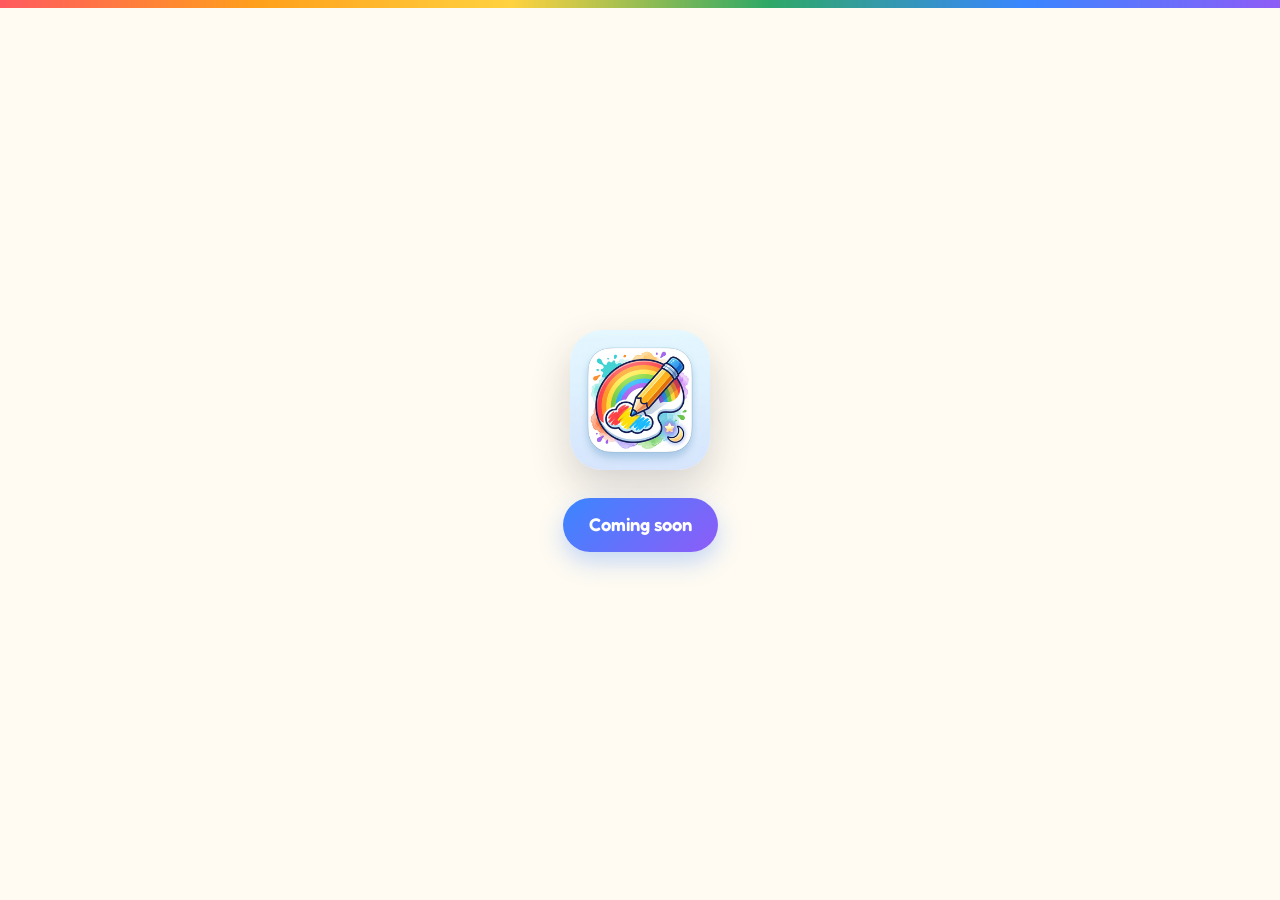
==== index.html @ 2440dd01 "Add files via upload" ====
<!doctype html>
<html lang="en">
<head>
<meta charset="utf-8">
<meta name="viewport" content="width=device-width, initial-scale=1">
<title>Color Me Fun &amp; Notes – Coming Soon</title>
<meta name="description" content="Coming soon.">
<link rel="icon" href="images/favicon.png">
<link rel="apple-touch-icon" href="images/apple-touch-icon.png">
<link rel="preconnect" href="https://fonts.googleapis.com"><link rel="preconnect" href="https://fonts.gstatic.com" crossorigin>
<link href="https://fonts.googleapis.com/css2?family=Fredoka:wght@500;600&family=Nunito:wght@400;700;800;900&display=swap" rel="stylesheet">
<link rel="stylesheet" href="styles.css">
<style>
  body{min-height:100vh;display:flex;flex-direction:column}
  .soon{flex:1;display:flex;align-items:center;justify-content:center;padding:56px 20px;text-align:center}
  .soon .inner{max-width:640px}
  .soon img.icon{width:140px;height:140px;border-radius:32px;margin:0 auto 28px;box-shadow:0 18px 40px rgba(43,45,66,.2)}
  .soon h1 .c1{color:var(--red)} .soon h1 .c2{color:var(--blue)} .soon h1 .c3{color:var(--green)}
  .soon .lead{font-size:1.2rem;color:var(--soft);margin-bottom:26px}
  .pill{display:inline-block;background:linear-gradient(135deg,var(--blue),var(--purple));color:#fff;font-family:"Fredoka",sans-serif;font-weight:600;font-size:1.15rem;padding:12px 26px;border-radius:999px;margin-bottom:26px;box-shadow:0 10px 24px rgba(58,134,255,.3)}
  .soon .note{margin-bottom:30px}
  .soon .links{display:flex;gap:12px;justify-content:center;flex-wrap:wrap}
</style>
</head>
<body>
<div class="rainbow"></div>
<main class="soon">
  <div class="inner">
    <img class="icon" src="images/app-icon.png" alt="Color Me Fun &amp; Notes app icon">
    <div class="pill">Coming soon</div>
  </div>
</main>
</body>
</html>
---- styles.css ----
:root{
  --cream:#FFFBF2; --paper:#FFFFFF; --ink:#2B2D42; --soft:#5C607A;
  --red:#FF5A5F; --orange:#FF9F1C; --yellow:#FFD23F; --green:#2FA866; --blue:#3A86FF; --purple:#8E5CF7; --pink:#FF7EB6;
  --radius:24px; --shadow:0 10px 30px rgba(43,45,66,.10);
}
*{box-sizing:border-box}
html{scroll-behavior:smooth}
body{margin:0;background:var(--cream);color:var(--ink);font-family:"Nunito",system-ui,-apple-system,sans-serif;font-size:18px;line-height:1.6}
img{max-width:100%;height:auto;display:block}
a{color:var(--blue)}
h1,h2,h3{font-family:"Fredoka","Nunito",system-ui,sans-serif;line-height:1.15;margin:0 0 .5em;font-weight:600}
h1{font-size:clamp(2.3rem,5.5vw,4rem)}
h2{font-size:clamp(1.9rem,4vw,2.8rem)}
h3{font-size:1.3rem}
p{margin:0 0 1em}
.wrap{max-width:1140px;margin:0 auto;padding:0 20px}
.rainbow{height:8px;background:linear-gradient(90deg,var(--red),var(--orange),var(--yellow),var(--green),var(--blue),var(--purple))}

/* header */
header.site{position:sticky;top:0;z-index:20;background:rgba(255,251,242,.92);backdrop-filter:blur(8px);border-bottom:1px solid #F1E8D6}
header.site .wrap{display:flex;align-items:center;justify-content:space-between;gap:16px;padding-top:12px;padding-bottom:12px}
.brand{display:flex;align-items:center;gap:12px;text-decoration:none;color:var(--ink);font-family:"Fredoka",sans-serif;font-weight:600;font-size:1.25rem}
.brand img{width:44px;height:44px;border-radius:11px;box-shadow:0 3px 8px rgba(0,0,0,.12)}
nav.links{display:flex;gap:22px;align-items:center}
nav.links a{color:var(--ink);text-decoration:none;font-weight:700;font-size:1rem}
nav.links a:hover{color:var(--blue)}
nav.links a.btn,nav.links a.btn:hover{color:#fff}
nav.links a.btn:hover{background:var(--blue)}
@media (max-width:820px){nav.links a:not(.btn){display:none}}

/* buttons */
.btn{display:inline-flex;align-items:center;gap:10px;border:0;cursor:pointer;text-decoration:none;font-family:"Fredoka",sans-serif;font-weight:600;font-size:1.05rem;padding:14px 24px;border-radius:999px;background:var(--ink);color:#fff;box-shadow:0 5px 0 rgba(0,0,0,.18);transition:transform .15s}
.btn:hover{transform:translateY(-2px)}
.btn.small{padding:10px 18px;font-size:.95rem}
.btn.light{background:#fff;color:var(--ink);box-shadow:0 5px 0 #E6DCC8}
.btn.blue{background:var(--blue)}
.btn svg{width:22px;height:22px;fill:currentColor}

/* hero */
.hero{padding:64px 0 40px;overflow:hidden}
.hero .wrap{display:grid;grid-template-columns:1.05fr 1fr;gap:48px;align-items:center}
.eyebrow{display:inline-block;background:#fff;border:2px solid #F1E8D6;border-radius:999px;padding:6px 16px;font-weight:800;font-size:.9rem;color:var(--purple);margin-bottom:18px}
.hero h1 .c1{color:var(--red)} .hero h1 .c2{color:var(--blue)} .hero h1 .c3{color:var(--green)}
.hero p.lead{font-size:1.25rem;color:var(--soft);max-width:34em}
.cta-row{display:flex;flex-wrap:wrap;gap:14px;margin:28px 0 12px}
.note{font-size:.95rem;color:var(--soft)}
.ipad{position:relative;background:#1F2133;border-radius:30px;padding:14px;aspect-ratio:4/3;display:flex;align-items:center;box-shadow:0 30px 60px rgba(43,45,66,.25);transform:rotate(2deg)}
.ipad img{border-radius:18px;background:#fff;width:100%;height:100%;object-fit:cover}
.blob{position:absolute;border-radius:50%;filter:blur(2px);z-index:-1}
.hero .art{position:relative;z-index:1}
.hero .art .b1{width:160px;height:160px;background:var(--yellow);top:-40px;right:-30px}
.hero .art .b2{width:120px;height:120px;background:var(--pink);bottom:-30px;left:-30px}
.sticker{position:absolute;background:#fff;border-radius:16px;padding:10px 14px;font-weight:800;box-shadow:var(--shadow);font-size:.95rem}
.sticker.s1{left:-24px;top:22%;transform:rotate(-6deg);color:var(--purple)}
.sticker.s2{right:-14px;bottom:12%;transform:rotate(5deg);color:var(--green)}
@media (max-width:900px){.hero .wrap{grid-template-columns:1fr}.hero{padding-top:36px}.sticker.s1{left:6px}.sticker.s2{right:6px}}

/* stats */
.stats{display:grid;grid-template-columns:repeat(4,1fr);gap:16px;margin:36px auto 0}
.stat{background:#fff;border-radius:20px;padding:18px;text-align:center;box-shadow:var(--shadow)}
.stat b{display:block;font-family:"Fredoka",sans-serif;font-size:2rem;line-height:1}
.stat span{font-size:.95rem;color:var(--soft);font-weight:700}
.stat:nth-child(1) b{color:var(--red)}.stat:nth-child(2) b{color:var(--blue)}.stat:nth-child(3) b{color:var(--green)}.stat:nth-child(4) b{color:var(--purple)}
@media (max-width:700px){.stats{grid-template-columns:repeat(2,1fr)}}

section{padding:72px 0}
.center{text-align:center}
.section-intro{max-width:40em;margin:0 auto 40px;color:var(--soft);font-size:1.15rem}

/* reveal */
.reveal-section{background:#fff}
.reveal-box{position:relative;max-width:900px;margin:0 auto;border-radius:var(--radius);overflow:hidden;box-shadow:0 20px 50px rgba(43,45,66,.18);border:10px solid #1F2133;background:#fff center/cover no-repeat}
.reveal-box canvas{display:block;width:100%;height:auto;cursor:crosshair;touch-action:none}
.reveal-hint{position:absolute;left:50%;top:50%;transform:translate(-50%,-50%);background:rgba(43,45,66,.85);color:#fff;padding:12px 20px;border-radius:999px;font-weight:800;pointer-events:none;transition:opacity .4s;white-space:nowrap}
.reveal-controls{display:flex;justify-content:center;gap:12px;margin-top:22px;flex-wrap:wrap}
.chips{display:flex;justify-content:center;gap:10px;margin-bottom:22px;flex-wrap:wrap}
.chip{border:2px solid #E9E0CC;background:#fff;border-radius:999px;padding:8px 16px;font-weight:800;cursor:pointer;font-family:inherit;font-size:.95rem;color:var(--ink)}
.chip.on{background:var(--yellow);border-color:var(--yellow)}

/* features */
.grid{display:grid;grid-template-columns:repeat(4,1fr);gap:20px}
@media (max-width:1000px){.grid{grid-template-columns:repeat(2,1fr)}}
@media (max-width:560px){.grid{grid-template-columns:1fr}}
.card{background:#fff;border-radius:var(--radius);padding:26px;box-shadow:var(--shadow);border-top:8px solid var(--c,var(--blue))}
.card .icon{width:54px;height:54px;border-radius:16px;display:grid;place-items:center;font-size:28px;background:color-mix(in srgb,var(--c) 15%,white);margin-bottom:14px}
.card p{color:var(--soft);font-size:1rem;margin:0}

/* split rows */
.split{display:grid;grid-template-columns:1fr 1fr;gap:48px;align-items:center}
.split.flip .text{order:2}
@media (max-width:860px){.split{grid-template-columns:1fr}.split.flip .text{order:0}}
.ticks{list-style:none;padding:0;margin:0}
.ticks li{padding-left:36px;position:relative;margin-bottom:12px}
.ticks li:before{content:"✓";position:absolute;left:0;top:1px;width:26px;height:26px;border-radius:50%;background:var(--green);color:#fff;display:grid;place-items:center;font-weight:900;font-size:.85rem}
.frame{background:#fff;border-radius:var(--radius);padding:18px;box-shadow:var(--shadow)}
.trace-pair{display:grid;grid-template-columns:1fr 1fr;gap:14px}
.trace-pair .frame{padding:10px}

/* page wall */
.wall-section{background:linear-gradient(180deg,#FFF4D6,#FFFBF2)}
.wall{display:grid;grid-template-columns:repeat(auto-fill,minmax(150px,1fr));gap:16px}
.tile{background:#fff;border-radius:18px;padding:10px;box-shadow:var(--shadow);text-align:center;transition:transform .2s}
.tile:nth-child(odd){transform:rotate(-1.5deg)} .tile:nth-child(even){transform:rotate(1.5deg)}
.tile:hover{transform:rotate(0) scale(1.05)}
.tile img{border-radius:12px;aspect-ratio:1;object-fit:cover;width:100%}
.tile span{display:block;font-weight:800;font-size:.9rem;margin-top:6px}
.packs{display:flex;flex-wrap:wrap;justify-content:center;gap:8px;margin-top:32px}
.packs span{background:#fff;border-radius:999px;padding:6px 14px;font-weight:700;font-size:.9rem;border:2px solid #F1E8D6}

/* grown-ups */
.grownups{background:#22243A;color:#fff}
.grownups h2{color:#fff}
.grownups .section-intro{color:#C9CBE0}
.grownups .card{background:#2D3050;box-shadow:none;color:#fff}
.grownups .card p{color:#C9CBE0}
.badges{display:flex;flex-wrap:wrap;justify-content:center;gap:12px;margin-top:36px}
.badges span{border:2px solid #4A4E78;border-radius:999px;padding:8px 18px;font-weight:800}

/* faq */
details{background:#fff;border-radius:18px;padding:18px 22px;margin-bottom:12px;box-shadow:var(--shadow)}
summary{cursor:pointer;font-weight:800;font-size:1.1rem;list-style:none}
summary::-webkit-details-marker{display:none}
summary:after{content:"+";float:right;font-size:1.5rem;line-height:1;color:var(--blue)}
details[open] summary:after{content:"–"}
details p{margin:12px 0 0;color:var(--soft)}
.faq{max-width:820px;margin:0 auto}

/* final cta */
.final{text-align:center;padding:80px 0}
.final .box{background:linear-gradient(135deg,var(--blue),var(--purple));color:#fff;border-radius:36px;padding:56px 24px;box-shadow:0 20px 50px rgba(58,134,255,.3)}
.final h2{color:#fff}
.final p{color:#E8E6FF;font-size:1.15rem}
.final img{width:96px;height:96px;border-radius:22px;margin:0 auto 18px;box-shadow:0 10px 24px rgba(0,0,0,.25)}

/* footer */
footer{background:#fff;border-top:1px solid #F1E8D6;padding:36px 0;font-size:.95rem;color:var(--soft)}
footer .wrap{display:flex;flex-wrap:wrap;justify-content:space-between;gap:16px;align-items:center}
footer nav a{margin-right:18px;font-weight:700;color:var(--ink);text-decoration:none}
footer small{display:block;margin-top:6px}

/* simple pages */
.doc{max-width:820px;margin:0 auto;padding:56px 20px 72px}
.doc .frame{padding:36px}
.doc h2{font-size:1.6rem;margin-top:1.4em}
.doc li{margin-bottom:8px}
.updated{color:var(--soft);font-weight:700}

.privacy-promise{max-width:860px;margin:36px auto 0;background:#2D3050;border-radius:var(--radius);padding:28px 30px;text-align:center}
.privacy-promise h3{font-size:1.5rem;margin-bottom:.4em}
.privacy-promise p{color:#C9CBE0;margin:0}
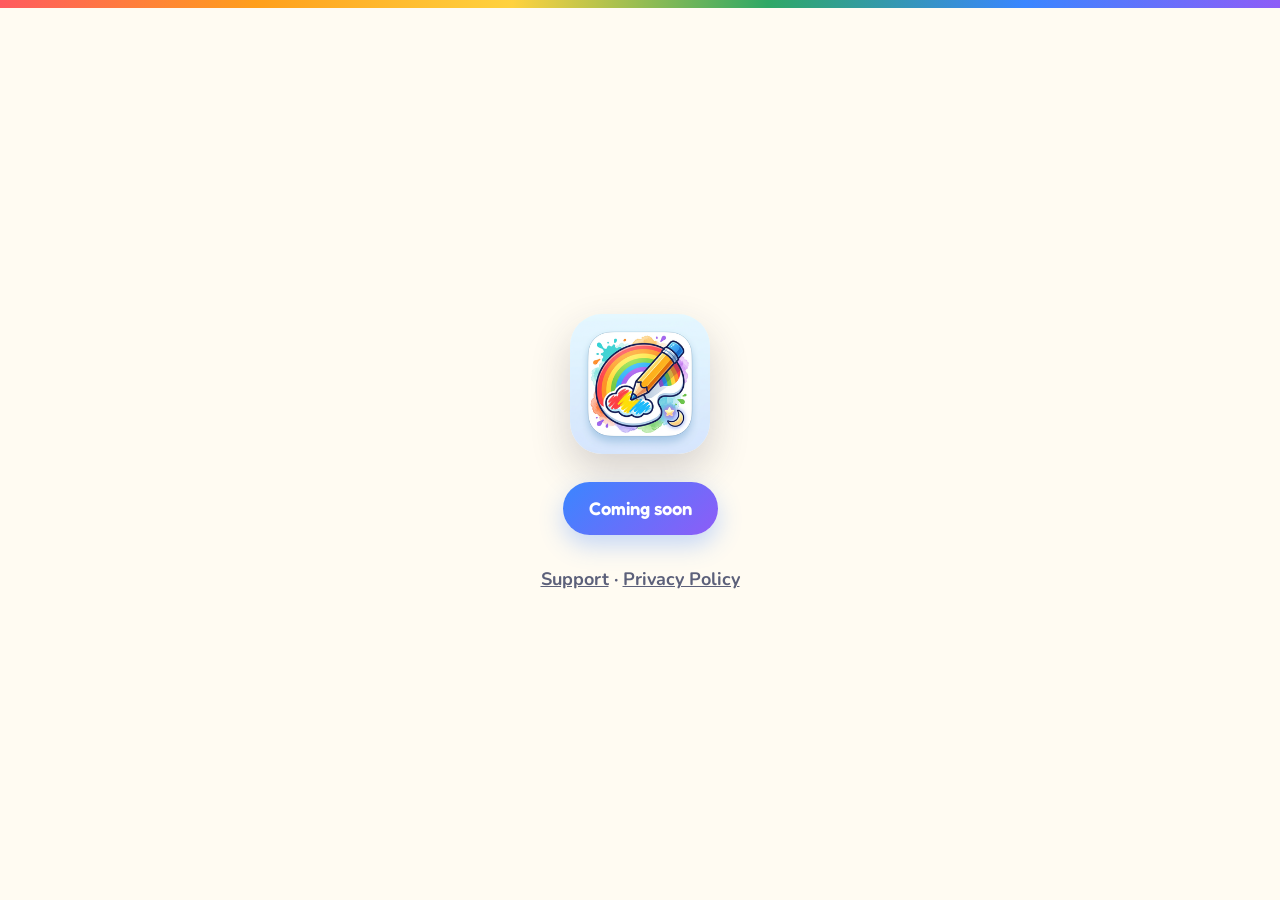
==== commit 7d2f20f7: "Add files via upload" ====
--- a/index.html
+++ b/index.html
@@ -19,6 +19,8 @@
   .soon .lead{font-size:1.2rem;color:var(--soft);margin-bottom:26px}
   .pill{display:inline-block;background:linear-gradient(135deg,var(--blue),var(--purple));color:#fff;font-family:"Fredoka",sans-serif;font-weight:600;font-size:1.15rem;padding:12px 26px;border-radius:999px;margin-bottom:26px;box-shadow:0 10px 24px rgba(58,134,255,.3)}
   .soon .note{margin-bottom:30px}
+  .mini-links{margin:4px 0 0;font-weight:700;color:var(--soft)}
+  .mini-links a{color:var(--soft)}
   .soon .links{display:flex;gap:12px;justify-content:center;flex-wrap:wrap}
 </style>
 </head>
@@ -28,6 +30,7 @@
   <div class="inner">
     <img class="icon" src="images/app-icon.png" alt="Color Me Fun &amp; Notes app icon">
     <div class="pill">Coming soon</div>
+    <p class="mini-links"><a href="support.html">Support</a> · <a href="privacy.html">Privacy Policy</a></p>
   </div>
 </main>
 </body>
